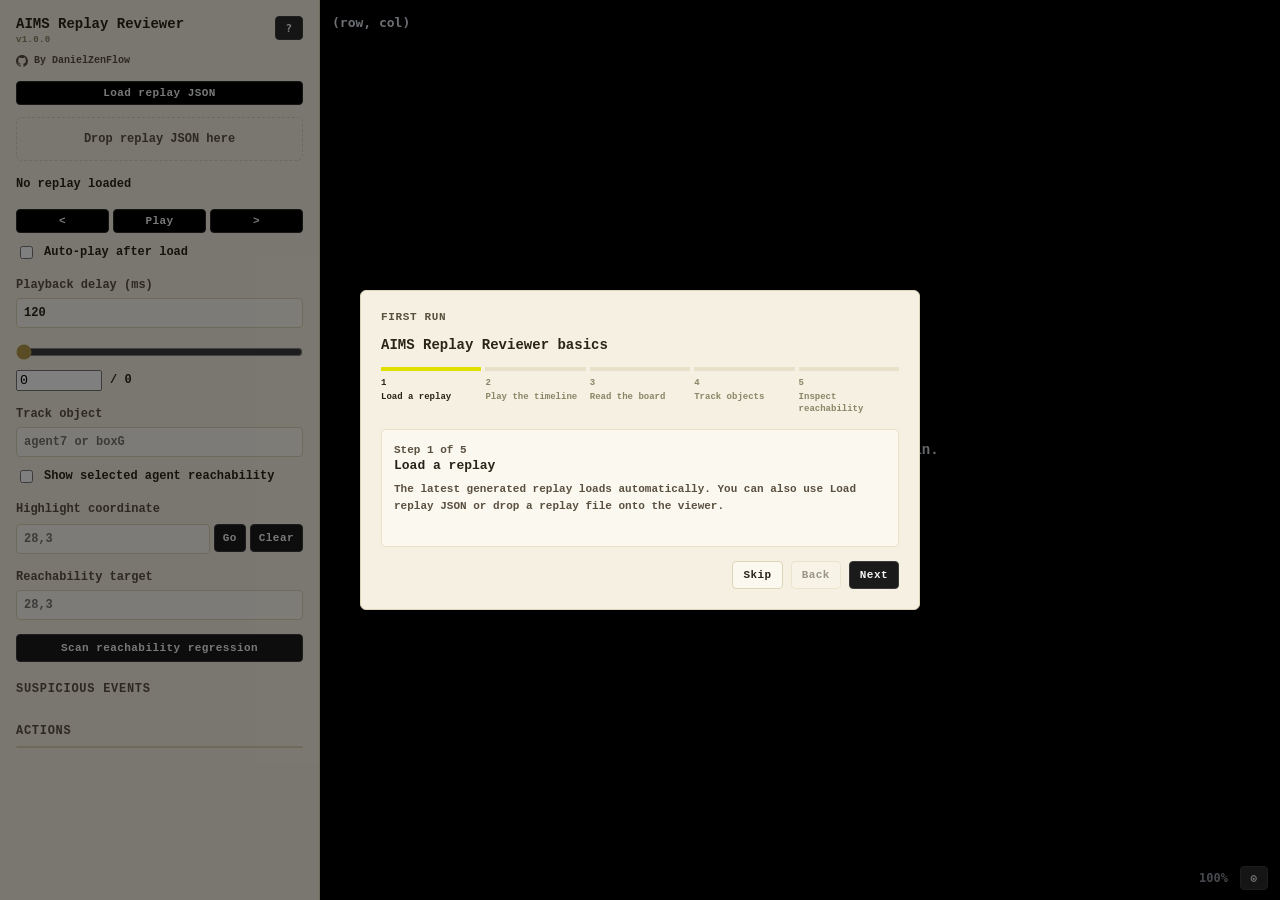
==== AIMS-Replay-Viewer.html @ 2d3d40f9 "Prepare replay viewer for standalone release Reason: publish the tool as a cleaner standalone packag" ====
<!doctype html>
<html lang="en">
<head>
  <meta charset="utf-8">
  <meta name="viewport" content="width=device-width, initial-scale=1">
  <title>AIMS Replay Reviewer</title>
  <link rel="stylesheet" href="viewer-assets/viewer.css">
</head>
<body>
  <main class="app">
    <aside class="panel">
      <div class="panelHeader">
        <div class="brandBlock">
          <div class="titleBlock">
            <h1>AIMS Replay Reviewer</h1>
            <span class="versionText">v1.0.0</span>
          </div>
          <div class="githubMeta">
            <a
              class="githubLink"
              href="https://github.com/DanielZenFlow/AIMS-Replay-Viewer"
              target="_blank"
              rel="noreferrer"
              aria-label="AIMS Replay Viewer on GitHub"
            >
              <svg class="githubMark" viewBox="0 0 16 16" aria-hidden="true">
                <path fill="currentColor" d="M8 0C3.58 0 0 3.58 0 8c0 3.54 2.29 6.53 5.47 7.59.4.07.55-.17.55-.38 0-.19-.01-.82-.01-1.49-2.01.37-2.53-.49-2.69-.94-.09-.23-.48-.94-.82-1.13-.28-.15-.68-.52-.01-.53.63-.01 1.08.58 1.23.82.72 1.21 1.87.87 2.33.66.07-.52.28-.87.51-1.07-1.78-.2-3.64-.89-3.64-3.95 0-.87.31-1.59.82-2.15-.08-.2-.36-1.02.08-2.12 0 0 .67-.21 2.2.82A7.65 7.65 0 0 1 8 3.86c.68 0 1.36.09 2 .27 1.53-1.04 2.2-.82 2.2-.82.44 1.1.16 1.92.08 2.12.51.56.82 1.27.82 2.15 0 3.07-1.87 3.75-3.65 3.95.29.25.54.73.54 1.48 0 1.07-.01 1.93-.01 2.2 0 .21.15.46.55.38A8.013 8.013 0 0 0 16 8c0-4.42-3.58-8-8-8Z" />
              </svg>
              <span>By DanielZenFlow</span>
            </a>
          </div>
        </div>
        <button id="helpBtn" class="toolbarBtn" type="button" title="How to use" aria-label="How to use">?</button>
      </div>

      <div id="helpDialog" class="dialogOverlay" role="dialog" aria-modal="true" aria-labelledby="helpTitle" hidden>
        <div class="dialogBox">
          <h3 id="helpTitle">How to use</h3>
          <div class="helpContent">
            <div>
              <strong>What This Viewer Does</strong>
              <p>It opens replay JSON generated by AIMS Replay Viewer and lets you inspect every accepted or rejected Hospital-domain action frame by frame.</p>
            </div>
            <div>
              <strong>Loading Replays</strong>
              <p>The latest generated replay loads automatically. You can also choose a JSON file with Load replay JSON or drag a replay file onto the drop zone.</p>
            </div>
            <div>
              <strong>Navigation</strong>
              <p>Use Play, the step buttons, the slider, or the step number field. Use the mouse wheel to zoom, and use the reset control in the lower-right corner to restore the board view.</p>
            </div>
            <div>
              <strong>Debugging Tools</strong>
              <p>Track an object with values like agent0 or boxA, highlight coordinates with row,column, and scan reachability changes for a selected agent and target cell.</p>
            </div>
          </div>
          <div class="dialogFooter">
            <button id="openTutorialBtn" type="button">Open tutorial</button>
            <button id="helpCloseBtn" type="button">Close</button>
          </div>
        </div>
      </div>

      <div id="onboardingDialog" class="dialogOverlay onboardingOverlay" role="dialog" aria-modal="true" aria-labelledby="onboardingTitle" hidden>
        <div class="dialogBox onboardingDialog">
          <p class="onboardingKicker">First run</p>
          <h3 id="onboardingTitle">AIMS Replay Reviewer basics</h3>

          <ol id="onboardingSteps" class="onboardingSteps" aria-label="Tutorial progress"></ol>

          <section class="onboardingBody">
            <p id="onboardingStepCount" class="onboardingStepCount">Step 1 of 5</p>
            <h4 id="onboardingStepTitle">Load a replay</h4>
            <p id="onboardingStepBody">Choose a replay JSON file or drag one onto the drop zone.</p>
          </section>

          <div class="dialogFooter">
            <button id="tutorialSkipBtn" type="button" class="secondaryDialogBtn">Skip</button>
            <button id="tutorialBackBtn" type="button" class="secondaryDialogBtn">Back</button>
            <button id="tutorialNextBtn" type="button">Next</button>
          </div>
        </div>
      </div>

      <label class="filePick">
        <input id="fileInput" type="file" accept="application/json,.json">
        Load replay JSON
      </label>
      <div id="dropZone" class="dropZone">Drop replay JSON here</div>

      <div class="meta" id="meta">No replay loaded</div>

      <div class="controls">
        <button id="prevBtn" title="Previous step">&lt;</button>
        <button id="playBtn" title="Play or pause">Play</button>
        <button id="nextBtn" title="Next step">&gt;</button>
      </div>
      <label class="checkLine"><input id="autoPlayInput" type="checkbox"> Auto-play after load</label>
      <label class="searchLabel">Playback delay (ms)
        <input id="speedInput" type="number" min="20" value="120">
      </label>
      <input id="stepSlider" type="range" min="0" max="0" value="0">
      <div class="stepLine">
        <input id="stepInput" type="number" min="0" value="0">
        <span id="stepText">/ 0</span>
      </div>
      <label class="searchLabel">Track object
        <input id="trackInput" placeholder="agent7 or boxG">
      </label>
      <label class="checkLine"><input id="reachInput" type="checkbox"> Show selected agent reachability</label>
      <div class="searchLabel">Highlight coordinate</div>
      <div class="inputRow">
        <input id="coordInput" placeholder="28,3">
        <button id="coordGoBtn">Go</button>
        <button id="coordClearBtn">Clear</button>
      </div>
      <label class="searchLabel">Reachability target
        <input id="targetInput" placeholder="28,3">
      </label>
      <button id="scanBtn" class="wideBtn">Scan reachability regression</button>
      <section>
        <h2>Suspicious events</h2>
        <div id="events" class="events"></div>
      </section>
      <section>
        <h2>Actions</h2>
        <div id="actions" class="actions"></div>
      </section>
    </aside>

    <section class="boardWrap">
      <div class="toolbar">
        <span id="hoverInfo">(row, col)</span>
      </div>
      <div id="boards" class="boards">
        <div id="axisCorner" class="axisCorner"></div>
        <div id="axisTop"    class="axisTop"><div id="axisTopInner" class="axisInner"></div></div>
        <div id="axisLeft"   class="axisLeft"><div id="axisLeftInner" class="axisInner"></div></div>
        <div id="panViewport" class="panViewport">
          <div id="panSurface" class="panSurface"></div>
        </div>
        <div id="hoverTip" class="hoverTip"></div>
      </div>
      <div class="statusBar">
        <span id="statusInfo" class="statusInfo"></span>
        <span class="statusSpacer"></span>
        <span id="zoomInfo" class="statusInfo">100%</span>
        <button id="resetView" class="toolbarBtn" title="Reset view" aria-label="Reset view">&#8857;</button>
      </div>
    </section>

    <div id="notificationToast" class="notificationToast" role="alert" hidden>
      <div>
        <strong id="notificationTitle">Something needs attention</strong>
        <p id="notificationMessage"></p>
      </div>
      <button id="notificationCloseBtn" type="button" aria-label="Dismiss message">x</button>
    </div>
  </main>
  <script src="viewer-assets/latest-replay.js"></script>
  <script src="viewer-assets/viewer.js"></script>
</body>
</html>
---- viewer-assets/viewer.css ----
/* Mavis-faithful styling - same palette and font as level-viewer.
 * Replay-specific rules (events, action rows, changed/track/trail cells, etc.)
 * are appended at the end.
 */

@font-face {
  font-family: 'MavisMono';
  src: url('../level-viewer/fonts/DejaVuSansMono-Bold.ttf') format('truetype');
  font-weight: 700;
  font-display: block;
}

:root {
  --cell: 22px;
  --axis: 28px;
  --panel-button-height: 24px;

  --letterbox:    #000000;
  --grid:         #404040;   /* DARK_GRAY between cells */
  --floor:        #c0c0c0;   /* LIGHT_GRAY base cell */
  --wall:         #000000;
  --goal-fill:    #dfdf00;   /* UnsolvedGoal */
  --goal-solved:  #00a000;   /* SolvedGoal */
  --goal-font:    #434300;   /* blend(yellow, black, 0.7) */

  --token-font:   #000000;
  /* Eye-friendly cream sidebar */
  --panel-bg:        #f5f0e1;
  --panel-bg-soft:   #fbf8ef;
  --panel-bg-hover:  #ebe4cf;
  --panel-border:    #ddd5b8;
  --panel-border-soft: #e8e0c8;
  --text:            #2a2418;
  --text-soft:       #5a5040;
  --text-muted:      #8b8466;
}

* { box-sizing: border-box; }
html, body { height: 100%; }
body {
  margin: 0;
  /* MavisMono everywhere - matches the right pane and the Colors panel. */
  font-family: 'MavisMono', Consolas, "Courier New", monospace;
  font-weight: 700;
  color: var(--text);
  background: #e7e1cd;
}
input, button, select, textarea { font-family: inherit; }
.app {
  display: grid;
  grid-template-columns: 320px 1fr;
  min-height: 100vh;
}
.app.collapsed { grid-template-columns: 0 1fr; }
.app.collapsed .panel { display: none; }

/* ---------------------------------------- left panel */

.panel {
  padding: 16px;
  border-right: 1px solid var(--panel-border);
  background: var(--panel-bg);
  overflow: auto;
  max-height: 100vh;
  display: flex;
  flex-direction: column;
  gap: 2px;
}
.panelHeader {
  display: flex;
  justify-content: space-between;
  align-items: flex-start;
  gap: 12px;
  margin-bottom: 12px;
}
.brandBlock {
  display: flex;
  flex-direction: column;
  gap: 10px;
  min-width: 0;
}
.titleBlock {
  display: flex;
  flex-direction: column;
  gap: 3px;
}
.panel h1 {
  margin: 0;
  font-size: 14px;
  letter-spacing: 0;
  line-height: 1.2;
  white-space: nowrap;
  font-weight: 700;
}
.versionText {
  color: var(--text-muted);
  font-size: 9px;
  line-height: 1;
  letter-spacing: 0.04em;
}
.githubMeta {
  display: flex;
  flex-direction: column;
  gap: 4px;
}
.githubLink {
  display: inline-flex;
  align-items: center;
  gap: 6px;
  color: var(--text-soft);
  text-decoration: none;
  font-size: 10px;
  line-height: 1.1;
  transition: opacity 120ms ease;
  width: fit-content;
}
.githubLink:hover {
  opacity: 0.5;
}
.githubMark {
  width: 12px;
  height: 12px;
  flex: 0 0 12px;
}
h2 { margin: 18px 0 8px; font-size: 12px; text-transform: uppercase; color: var(--text-soft); letter-spacing: 0.06em; font-weight: 700; }

.filePick {
  display: flex;
  align-items: center;
  justify-content: center;
  height: var(--panel-button-height);
  min-height: var(--panel-button-height);
  max-height: var(--panel-button-height);
  padding: 0 8px;
  border: 1px solid #2a2a2a;
  background: #000000;
  border-radius: 4px;
  cursor: pointer;
  text-align: center;
  font-size: 11px;
  font-weight: 700;
  color: #f1f3f5;
  letter-spacing: 0.04em;
}
.filePick:hover { background: #1a1a1a; border-color: #f1f3f5; }
.filePick input { display: none; }

.dropZone {
  margin-top: 10px;
  padding: 14px;
  border: 1px dashed var(--panel-border);
  border-radius: 6px;
  text-align: center;
  color: var(--text-soft);
  font-size: 12px;
  font-weight: 700;
}
.dropZone.drag { background: #f0e8d0; border-color: #b59a4a; color: var(--text); }

.meta { margin-top: 12px; font-size: 12px; line-height: 1.5; color: var(--text); }

.searchLabel { display: block; margin-top: 14px; font-size: 12px; color: var(--text-soft); font-weight: 700; }
.searchLabel input {
  width: 100%;
  margin-top: 6px;
  padding: 7px;
  border: 1px solid var(--panel-border);
  background: var(--panel-bg-soft);
  border-radius: 4px;
  color: var(--text);
  font-family: 'MavisMono', Consolas, "Courier New", monospace;
  font-weight: 700;
  font-size: 12px;
}
.searchLabel input:focus {
  outline: none;
  border-color: #b59a4a;
}

.inputRow {
  display: flex;
  gap: 4px;
  margin-top: 6px;
}
.inputRow input {
  flex: 1 1 0;
  min-width: 0;
  padding: 7px;
  border: 1px solid var(--panel-border);
  background: var(--panel-bg-soft);
  border-radius: 4px;
  color: var(--text);
  font-family: 'MavisMono', Consolas, "Courier New", monospace;
  font-weight: 700;
  font-size: 12px;
}
.inputRow input:focus {
  outline: none;
  border-color: #b59a4a;
}
.inputRow button {
  padding: 0 8px;
  height: 28px;
  border: 1px solid #3a3a3a;
  border-radius: 4px;
  background: #1a1a1a;
  color: #f1f3f5;
  cursor: pointer;
  font-family: inherit;
  font-size: 11px;
  letter-spacing: 0.04em;
  font-weight: 700;
}
.inputRow button:hover { background: #2a2a2a; }

.checkLine {
  display: flex;
  align-items: center;
  gap: 8px;
  margin-top: 8px;
  font-size: 12px;
  font-weight: 700;
  color: var(--text);
}

/* Playback controls */

.controls { display: flex; gap: 4px; margin-top: 14px; }
.controls button {
  flex: 1 1 0;
  height: var(--panel-button-height);
  min-height: var(--panel-button-height);
  max-height: var(--panel-button-height);
  padding: 0 8px;
  border-color: #2a2a2a;
  background: #000000;
  display: inline-flex;
  align-items: center;
  justify-content: center;
}
.controls button:hover {
  background: #1a1a1a;
  border-color: #f1f3f5;
}
button {
  height: 28px;
  border: 1px solid #3a3a3a;
  border-radius: 4px;
  background: #1a1a1a;
  color: #f1f3f5;
  cursor: pointer;
  font-family: inherit;
  font-size: 11px;
  letter-spacing: 0.04em;
  font-weight: 700;
  padding: 0 10px;
}
button:hover { background: #2a2a2a; }
#playBtn.active { background: #f1f3f5; color: #000000; border-color: #000000; }

#stepSlider { width: 100%; margin: 14px 0 8px; accent-color: #b59a4a; }
.stepLine { display: flex; align-items: center; gap: 8px; font-size: 12px; }
#stepInput { width: 86px; }

.wideBtn {
  width: 100%;
  margin-top: 12px;
  height: 28px;
  font-size: 11px;
  letter-spacing: 0.04em;
  border: 1px solid #3a3a3a;
  border-radius: 4px;
  background: #1a1a1a;
  color: #f1f3f5;
  font-weight: 700;
}
.wideBtn:hover { background: #2a2a2a; }

/* Actions list - match level-viewer .levelRow style */

.actions {
  margin-top: 8px;
  border: 1px solid var(--panel-border);
  border-radius: 6px;
  background: var(--panel-bg-soft);
  font-size: 11px;
  overflow: hidden;
}
.actionRow {
  display: flex;
  justify-content: space-between;
  gap: 8px;
  padding: 6px 9px;
  cursor: default;
  border-bottom: 1px solid var(--panel-border-soft);
  color: var(--text);
}
.actionRow:last-child { border-bottom: none; }
.actionRow:hover { background: var(--panel-bg-hover); }
.actionRow.rejected { background: #ffe9e7; color: #9b1c13; }
.actionRow.rejected:hover { background: #ffd5d0; }
.actionRow .act { color: var(--text-muted); font-size: 10px; }
.actionRow.rejected .act { color: #b93d35; }

/* Suspicious events */

.events {
  display: grid;
  gap: 6px;
  font-size: 12px;
}
.eventRow {
  padding: 7px;
  border-radius: 5px;
  background: #fff7ed;
  border: 1px solid #fed7aa;
  cursor: pointer;
  color: var(--text);
  font-weight: 700;
}
.eventRow:hover { background: #ffedd5; }

/* ---------------------------------------- right pane (Mavis letterbox) */

.boardWrap {
  position: relative;
  background: var(--letterbox);
  overflow: hidden;
  height: 100vh;
  display: flex;
  flex-direction: column;
  padding: 8px 12px;
  gap: 6px;
}
.toolbar {
  flex: 0 0 auto;
  height: 28px;
  font-size: 13px;
  font-weight: 700;
  color: #d8dee5;
  font-family: 'MavisMono', Consolas, monospace;
  display: flex;
  align-items: center;
  gap: 10px;
}
.toolbarBtn {
  width: 28px;
  height: 24px;
  padding: 0;
  background: #2a2a2a;
  color: #f1f3f5;
  border: 1px solid #3a3a3a;
  border-radius: 4px;
  font-family: 'MavisMono', Consolas, monospace;
  font-weight: 700;
  cursor: pointer;
  line-height: 1;
  display: inline-flex;
  align-items: center;
  justify-content: center;
}
.toolbarBtn:hover { background: #353535; }

.boards {
  flex: 1 1 auto;
  position: relative;
  overflow: hidden;
  min-height: 0;
  user-select: none;
}
.boards.empty    { cursor: default; }
.boards.empty .axisCorner,
.boards.empty .axisTop,
.boards.empty .axisLeft,
.boards.empty .panViewport { display: none; }

/* Sticky axes - corner stays pinned top-left; axisTop only pans horizontally,
 * axisLeft only pans vertically; panViewport clips the panning board content.
 */
.axisCorner {
  position: absolute;
  top: 0; left: 0;
  width: calc(var(--axis) + 2px);
  height: calc(var(--axis) + 2px);
  background: #2a2a2a;
  border-right: 1px solid var(--grid);
  border-bottom: 1px solid var(--grid);
  z-index: 4;
}
.axisTop {
  position: absolute;
  top: 0;
  left: calc(var(--axis) + 2px);
  right: 0;
  height: calc(var(--axis) + 2px);
  overflow: hidden;
  background: #2a2a2a;
  z-index: 3;
}
.axisLeft {
  position: absolute;
  top: calc(var(--axis) + 2px);
  left: 0;
  bottom: 0;
  width: calc(var(--axis) + 2px);
  overflow: hidden;
  background: #2a2a2a;
  z-index: 3;
}
.axisInner {
  position: absolute;
  top: 0;
  left: 0;
  display: grid;
  gap: 1px;
  padding: 1px;
  background: var(--grid);
  transform-origin: 0 0;
}
.axisCell {
  width: var(--axis);
  height: var(--axis);
  display: flex;
  align-items: center;
  justify-content: center;
  font-family: 'MavisMono', Consolas, monospace;
  font-size: 11px;
  font-weight: 700;
  background: #2a2a2a;
  color: #b0b6bd;
}

.panViewport {
  position: absolute;
  top: calc(var(--axis) + 2px);
  left: calc(var(--axis) + 2px);
  right: 0;
  bottom: 0;
  overflow: hidden;
  z-index: 1;
}
.panSurface {
  position: absolute;
  top: 0;
  left: 0;
  transform-origin: 0 0;
}

.boardCard {
  display: inline-flex;
  flex-direction: column;
  align-items: center;
}

.hoverTip {
  position: absolute;
  pointer-events: none;
  background: #1a1a1a;
  color: var(--goal-fill);
  border: 1px solid var(--goal-fill);
  padding: 2px 6px;
  font-family: 'MavisMono', Consolas, monospace;
  font-size: 11px;
  font-weight: 700;
  border-radius: 3px;
  z-index: 5;
  display: none;
  white-space: nowrap;
}
.hoverTip.show { display: block; }

.statusBar {
  position: absolute;
  right: 12px;
  bottom: 10px;
  z-index: 6;
  height: 24px;
  display: flex;
  align-items: center;
  gap: 12px;
  font-family: 'MavisMono', Consolas, monospace;
  font-size: 12px;
  font-weight: 700;
  color: #c8ced5;
}
.modeTabs {
  display: inline-flex;
  border: 1px solid #3a3a3a;
  border-radius: 4px;
  overflow: hidden;
  background: #1a1a1a;
}
.modeBtn {
  padding: 6px 16px;
  border: none;
  background: transparent;
  color: #c8ced5;
  font-family: 'MavisMono', Consolas, monospace;
  font-size: 12px;
  font-weight: 700;
  cursor: pointer;
  letter-spacing: 0.04em;
}
.modeBtn:hover { background: #2a2a2a; }
.modeBtn.active { background: var(--goal-fill); color: #1a1a00; }
.modeBtn + .modeBtn { border-left: 1px solid #3a3a3a; }
.statusInfo { color: #8b929a; }
.statusSpacer { display: none; }
#statusInfo { display: none; }

/* ---------------------------------------- board grid (Mavis-faithful) */

.board {
  display: grid;
  grid-auto-rows: var(--cell);
  width: max-content;
  background: var(--grid);
  gap: 1px;
  padding: 1px;
}
.cell {
  position: relative;
  width: var(--cell);
  height: var(--cell);
  display: flex;
  align-items: center;
  justify-content: center;
  background: var(--floor);
  font-family: 'MavisMono', Consolas, monospace;
  font-weight: 700;
  font-size: calc(var(--cell) * 0.6);
  line-height: 1;
}
.cell.wall { background: var(--wall); }

/* Goal: full-cell color fill with the dim character drawn into it.
 * Inverted to GOAL_SOLVED_COLOR when an init / current-frame object
 * already satisfies it. */
.cell.goal-fill   { background: var(--goal-fill); }
.cell.goal-solved { background: var(--goal-solved); }

.goalChar {
  font-family: 'MavisMono', Consolas, monospace;
  font-weight: 700;
  font-size: calc(var(--cell) * 0.6);
  color: var(--goal-font);
  line-height: 1;
  pointer-events: none;
}
.cell.goal-solved .goalChar { color: #003a00; }

/* Tokens: BLACK character on agent/box color, DejaVu Bold. */
.token {
  position: absolute;
  width: calc(var(--cell) - 4px);
  height: calc(var(--cell) - 4px);
  display: inline-flex;
  align-items: center;
  justify-content: center;
  border: 1px solid rgba(0, 0, 0, 0.35);
  color: var(--token-font);
  font-family: 'MavisMono', Consolas, monospace;
  font-weight: 700;
  font-size: calc(var(--cell) * 0.6);
  line-height: 1;
}

.agentToken {
  border-radius: 50%;
}

/* Replay-specific cell highlights */

.cell.changed { outline: 2px solid #f59e0b; z-index: 2; }
.cell.track   { outline: 2px solid #2563eb; z-index: 3; }
.cell.coord::after {
  content: "";
  position: absolute;
  top: 50%;
  left: 50%;
  transform: translate(-50%, -50%);
  width: calc(var(--cell) + 10px);
  height: calc(var(--cell) + 10px);
  border: 3px solid #ff0000;
  border-radius: 50%;
  z-index: 5;
  pointer-events: none;
}
.cell.reachable { box-shadow: inset 0 0 0 999px rgba(34, 197, 94, 0.18); }
.cell.unreachableTarget { outline: 3px solid #b91c1c; z-index: 5; }
.cell.trail::after {
  content: "";
  position: absolute;
  inset: 5px;
  border-radius: 50%;
  background: rgba(37, 99, 235, 0.25);
}

.boardWrap > .empty {
  position: absolute;
  inset: 0;
  display: flex;
  align-items: center;
  justify-content: center;
  color: #d8dee5;
  font-size: 14px;
  font-weight: 700;
  pointer-events: none;
  z-index: 2;
}
.error {
  margin-top: 12px;
  padding: 10px;
  background: #fef2f2;
  border: 1px solid #fecaca;
  color: #991b1b;
  border-radius: 6px;
  font-size: 13px;
  font-weight: 700;
  white-space: pre-wrap;
}

/* Dialog - matched to AIMS Level Workbench */

.dialogOverlay {
  position: fixed;
  inset: 0;
  background: rgba(0, 0, 0, 0.5);
  z-index: 10;
  display: flex;
  align-items: center;
  justify-content: center;
}
.dialogOverlay[hidden] {
  display: none;
}
.dialogBox {
  background: var(--panel-bg);
  border: 1px solid var(--panel-border);
  border-radius: 6px;
  padding: 20px;
  max-width: 600px;
  width: 90%;
  box-shadow: 0 4px 12px rgba(0, 0, 0, 0.3);
}
.dialogBox h3 {
  margin: 0 0 6px;
  font-size: 14px;
}
.dialogBox p {
  margin: 0 0 14px;
  font-size: 11px;
  color: var(--text-soft);
}
.helpContent {
  display: flex;
  flex-direction: column;
  gap: 10px;
  font-size: 11px;
  line-height: 1.5;
}
.helpContent strong {
  color: var(--text);
}
.dialogFooter {
  display: flex;
  justify-content: flex-end;
  gap: 8px;
  margin-top: 14px;
}
.dialogFooter button {
  height: 28px;
  border: 1px solid #3a3a3a;
  border-radius: 4px;
  background: #1a1a1a;
  color: #f1f3f5;
  cursor: pointer;
  font-family: inherit;
  font-size: 11px;
  letter-spacing: 0.04em;
  font-weight: 700;
  padding: 0 10px;
}
.dialogFooter button:hover:not(:disabled) {
  background: #2a2a2a;
}
.dialogFooter button.secondaryDialogBtn {
  background: var(--panel-bg-soft);
  color: var(--text);
  border-color: var(--panel-border);
}
.dialogFooter button.secondaryDialogBtn:hover:not(:disabled) {
  background: var(--panel-bg-hover);
}
.dialogFooter button:disabled {
  cursor: default;
  opacity: 0.45;
}

/* First-run tutorial - matched to AIMS Level Workbench */

.onboardingOverlay {
  z-index: 30;
}
.onboardingDialog {
  max-width: 560px;
}
.onboardingKicker {
  margin: 0 0 4px;
  font-size: 10px;
  color: var(--text-muted);
  text-transform: uppercase;
  letter-spacing: 0.06em;
}
.onboardingSteps {
  list-style: none;
  display: grid;
  grid-template-columns: repeat(5, minmax(0, 1fr));
  gap: 4px;
  margin: 14px 0;
  padding: 0;
}
.onboardingSteps li {
  min-width: 0;
  padding-top: 7px;
  border-top: 4px solid var(--panel-border-soft);
  color: var(--text-muted);
  font-size: 9px;
  line-height: 1.25;
}
.onboardingSteps li span {
  display: block;
  margin-bottom: 3px;
  color: inherit;
}
.onboardingSteps li.active {
  border-top-color: var(--goal-fill);
  color: var(--text);
}
.onboardingSteps li.done {
  border-top-color: #b59a4a;
}
.onboardingBody {
  min-height: 118px;
  padding: 12px;
  border: 1px solid var(--panel-border-soft);
  border-radius: 4px;
  background: var(--panel-bg-soft);
}
.onboardingStepCount {
  margin: 0 0 6px;
  color: var(--text-muted);
  font-size: 10px;
}
.onboardingBody h4 {
  margin: 0 0 8px;
  color: var(--text);
  font-size: 13px;
}
.onboardingBody p {
  margin: 0;
  color: var(--text-soft);
  font-size: 11px;
  line-height: 1.5;
}

/* Notifications - matched to AIMS Level Workbench */

.notificationToast {
  position: fixed;
  left: 50%;
  top: 50%;
  transform: translate(-50%, -50%);
  z-index: 40;
  display: flex;
  align-items: flex-start;
  gap: 12px;
  width: min(440px, calc(100vw - 36px));
  padding: 14px;
  border: 1px solid var(--panel-border);
  border-radius: 6px;
  background: var(--panel-bg);
  color: var(--text);
  box-shadow: 0 8px 24px rgba(0, 0, 0, 0.35);
}
.notificationToast[hidden] {
  display: none;
}
.notificationToast strong {
  display: block;
  margin-bottom: 4px;
  font-size: 11px;
  color: var(--text);
}
.notificationToast p {
  margin: 0;
  color: var(--text-soft);
  font-size: 11px;
  line-height: 1.45;
  white-space: pre-line;
}
.notificationToast button {
  flex: 0 0 auto;
  width: 22px;
  height: 22px;
  border: 1px solid var(--panel-border);
  border-radius: 4px;
  background: var(--panel-bg-soft);
  color: var(--text);
  cursor: pointer;
  font-family: inherit;
  font-size: 11px;
  font-weight: 700;
  line-height: 1;
  padding: 0;
}
.notificationToast button:hover {
  background: var(--panel-bg-hover);
}
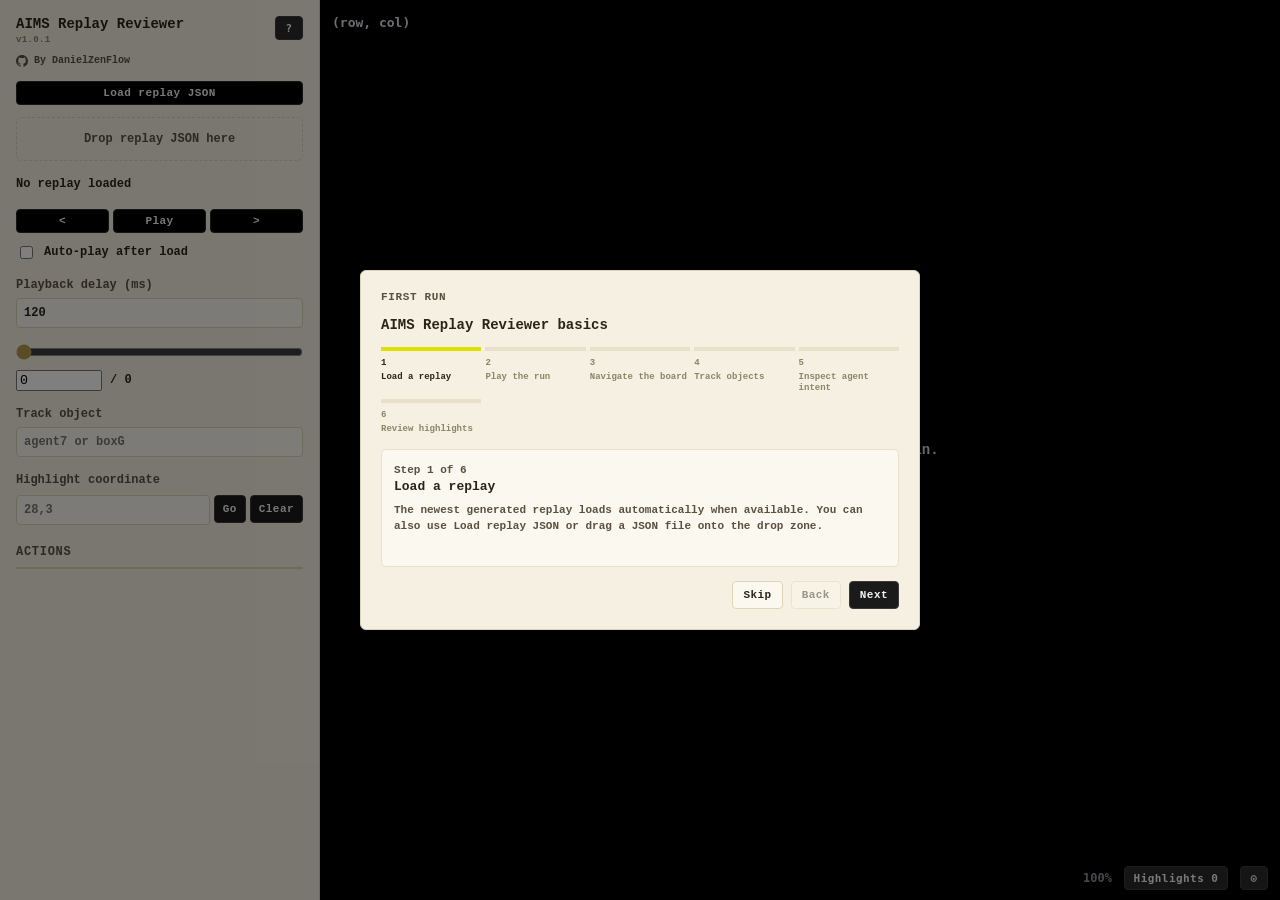
==== commit 47db0248: "Release v1.0.1 viewer updates Reason: clean local debug artifacts, update release metadata, refresh " ====
--- a/AIMS-Replay-Viewer.html
+++ b/AIMS-Replay-Viewer.html
@@ -13,7 +13,7 @@
         <div class="brandBlock">
           <div class="titleBlock">
             <h1>AIMS Replay Reviewer</h1>
-            <span class="versionText">v1.0.0</span>
+            <span class="versionText">v1.0.1</span>
           </div>
           <div class="githubMeta">
             <a
@@ -47,11 +47,11 @@
             </div>
             <div>
               <strong>Navigation</strong>
-              <p>Use Play, the step buttons, the slider, or the step number field. Use the mouse wheel to zoom, and use the reset control in the lower-right corner to restore the board view.</p>
+              <p>Use Play, the step buttons, the slider, or the step number field. Drag the board to pan, use the mouse wheel to zoom, hover an agent to inspect intent details, and use the reset control in the lower-right corner to restore the board view.</p>
             </div>
             <div>
               <strong>Debugging Tools</strong>
-              <p>Track an object with values like agent0 or boxA, highlight coordinates with row,column, and scan reachability changes for a selected agent and target cell.</p>
+              <p>Track an object with values like agent0 or boxA, highlight coordinates with row,column, hover an agent for detailed intent/action fields, and open Highlights for high-signal current-step events.</p>
             </div>
           </div>
           <div class="dialogFooter">
@@ -107,21 +107,12 @@
       <label class="searchLabel">Track object
         <input id="trackInput" placeholder="agent7 or boxG">
       </label>
-      <label class="checkLine"><input id="reachInput" type="checkbox"> Show selected agent reachability</label>
       <div class="searchLabel">Highlight coordinate</div>
       <div class="inputRow">
         <input id="coordInput" placeholder="28,3">
         <button id="coordGoBtn">Go</button>
         <button id="coordClearBtn">Clear</button>
       </div>
-      <label class="searchLabel">Reachability target
-        <input id="targetInput" placeholder="28,3">
-      </label>
-      <button id="scanBtn" class="wideBtn">Scan reachability regression</button>
-      <section>
-        <h2>Suspicious events</h2>
-        <div id="events" class="events"></div>
-      </section>
       <section>
         <h2>Actions</h2>
         <div id="actions" class="actions"></div>
@@ -145,8 +136,19 @@
         <span id="statusInfo" class="statusInfo"></span>
         <span class="statusSpacer"></span>
         <span id="zoomInfo" class="statusInfo">100%</span>
+        <button id="stepEventsBtn" class="toolbarBtn stepEventsBtn" type="button" title="Inspect current step highlights" aria-label="Inspect current step highlights" hidden>Highlights 0</button>
         <button id="resetView" class="toolbarBtn" title="Reset view" aria-label="Reset view">&#8857;</button>
       </div>
+      <aside id="stepInspector" class="stepInspector" aria-labelledby="stepInspectorTitle" hidden>
+        <div class="stepInspectorHeader">
+          <div>
+            <p class="stepInspectorKicker">Step Inspector</p>
+            <h2 id="stepInspectorTitle">Highlights</h2>
+          </div>
+          <button id="stepInspectorClose" class="toolbarBtn" type="button" title="Close inspector" aria-label="Close inspector">x</button>
+        </div>
+        <div id="stepInspectorBody" class="stepInspectorBody"></div>
+      </aside>
     </section>
 
     <div id="notificationToast" class="notificationToast" role="alert" hidden>
--- a/viewer-assets/viewer.css
+++ b/viewer-assets/viewer.css
@@ -302,24 +302,6 @@
 .actionRow .act { color: var(--text-muted); font-size: 10px; }
 .actionRow.rejected .act { color: #b93d35; }
 
-/* Suspicious events */
-
-.events {
-  display: grid;
-  gap: 6px;
-  font-size: 12px;
-}
-.eventRow {
-  padding: 7px;
-  border-radius: 5px;
-  background: #fff7ed;
-  border: 1px solid #fed7aa;
-  cursor: pointer;
-  color: var(--text);
-  font-weight: 700;
-}
-.eventRow:hover { background: #ffedd5; }
-
 /* ---------------------------------------- right pane (Mavis letterbox) */
 
 .boardWrap {
@@ -360,6 +342,16 @@
   justify-content: center;
 }
 .toolbarBtn:hover { background: #353535; }
+.stepEventsBtn {
+  width: auto;
+  min-width: 104px;
+  padding: 0 8px;
+}
+.stepEventsBtn.muted {
+  color: #8b929a;
+  border-color: #303030;
+  background: #242424;
+}
 
 .boards {
   flex: 1 1 auto;
@@ -367,7 +359,10 @@
   overflow: hidden;
   min-height: 0;
   user-select: none;
-}
+  cursor: grab;
+  touch-action: none;
+}
+.boards.panning { cursor: grabbing; }
 .boards.empty    { cursor: default; }
 .boards.empty .axisCorner,
 .boards.empty .axisTop,
@@ -468,6 +463,69 @@
   white-space: nowrap;
 }
 .hoverTip.show { display: block; }
+.hoverTip.eventTip {
+  width: max-content;
+  max-width: min(460px, calc(100vw - 40px));
+  padding: 8px;
+  color: #f1f3f5;
+  border-color: #5a5a5a;
+  white-space: normal;
+}
+.hoverTipTitle {
+  display: flex;
+  align-items: baseline;
+  justify-content: space-between;
+  gap: 16px;
+  margin-bottom: 6px;
+  color: var(--goal-fill);
+}
+.hoverTipTitle span,
+.hoverTipMuted {
+  color: #aeb4bb;
+  font-size: 10px;
+}
+.hoverTipEvent {
+  display: grid;
+  gap: 3px;
+  padding-top: 6px;
+  margin-top: 6px;
+  border-top: 1px solid #3a3a3a;
+}
+.hoverTipTitle + .hoverTipEvent {
+  margin-top: 0;
+}
+.hoverTipEvent > div {
+  display: flex;
+  align-items: baseline;
+  justify-content: space-between;
+  gap: 12px;
+}
+.hoverTipEvent span {
+  color: #aeb4bb;
+  font-size: 9px;
+  text-transform: uppercase;
+}
+.hoverTipEvent p {
+  margin: 0;
+  color: #d8dee5;
+  font-size: 10px;
+  line-height: 1.35;
+}
+.hoverTipEvent p strong {
+  color: var(--goal-fill);
+}
+.hoverTipSection strong {
+  color: #f1f3f5;
+}
+.hoverTipEvent.danger {
+  border-top-color: #b91c1c;
+}
+.hoverTipEvent.warning {
+  border-top-color: #b7791f;
+}
+.hoverTipEvent.success {
+  border-top-color: #15803d;
+}
 
 .statusBar {
   position: absolute;
@@ -507,6 +565,112 @@
 .statusInfo { color: #8b929a; }
 .statusSpacer { display: none; }
 #statusInfo { display: none; }
+
+.stepInspector {
+  position: absolute;
+  right: 12px;
+  bottom: 46px;
+  width: min(380px, calc(100% - 24px));
+  max-height: min(520px, calc(100% - 74px));
+  z-index: 8;
+  display: flex;
+  flex-direction: column;
+  background: rgba(245, 240, 225, 0.97);
+  border: 1px solid var(--panel-border);
+  border-radius: 6px;
+  box-shadow: 0 8px 24px rgba(0, 0, 0, 0.32);
+  color: var(--text);
+  overflow: hidden;
+}
+.stepInspector[hidden] { display: none; }
+.stepInspectorHeader {
+  min-height: 48px;
+  padding: 10px 10px 8px 12px;
+  display: flex;
+  align-items: flex-start;
+  justify-content: space-between;
+  gap: 12px;
+  border-bottom: 1px solid var(--panel-border-soft);
+}
+.stepInspectorKicker {
+  margin: 0 0 3px;
+  font-size: 9px;
+  font-weight: 700;
+  letter-spacing: 0.12em;
+  text-transform: uppercase;
+  color: var(--text-soft);
+}
+.stepInspectorHeader h2 {
+  margin: 0;
+  font-size: 14px;
+  line-height: 1.1;
+}
+.stepInspectorBody {
+  overflow: auto;
+  padding: 10px;
+  display: flex;
+  flex-direction: column;
+  gap: 8px;
+  font-size: 11px;
+}
+.stepInspectorSummary {
+  color: var(--text-soft);
+  font-weight: 700;
+  font-size: 10px;
+}
+.stepInspectorEmpty {
+  margin: 4px 0 2px;
+  color: var(--text-soft);
+  line-height: 1.45;
+}
+.stepEventCard {
+  border: 1px solid var(--panel-border-soft);
+  border-left-width: 4px;
+  background: var(--panel-bg-soft);
+  border-radius: 5px;
+  padding: 8px;
+}
+.stepEventCard.danger { border-left-color: #b91c1c; }
+.stepEventCard.warning { border-left-color: #b7791f; }
+.stepEventCard.success { border-left-color: #15803d; }
+.stepEventCard.note { border-left-color: #4b5563; }
+.stepEventHeader {
+  display: flex;
+  align-items: center;
+  justify-content: space-between;
+  gap: 10px;
+  margin-bottom: 4px;
+}
+.stepEventHeader strong {
+  font-size: 12px;
+}
+.stepEventHeader span {
+  color: var(--text-soft);
+  font-size: 9px;
+  font-weight: 700;
+  text-transform: uppercase;
+  letter-spacing: 0.08em;
+}
+.stepEventMessage {
+  margin: 0 0 7px;
+  color: var(--text);
+  line-height: 1.45;
+}
+.stepEventFields {
+  margin: 0;
+  display: grid;
+  grid-template-columns: max-content 1fr;
+  gap: 4px 8px;
+}
+.stepEventFields dt {
+  color: var(--text-soft);
+  font-weight: 700;
+}
+.stepEventFields dd {
+  margin: 0;
+  min-width: 0;
+  overflow-wrap: anywhere;
+}
 
 /* ---------------------------------------- board grid (Mavis-faithful) */
 
@@ -586,8 +750,6 @@
   z-index: 5;
   pointer-events: none;
 }
-.cell.reachable { box-shadow: inset 0 0 0 999px rgba(34, 197, 94, 0.18); }
-.cell.unreachableTarget { outline: 3px solid #b91c1c; z-index: 5; }
 .cell.trail::after {
   content: "";
   position: absolute;
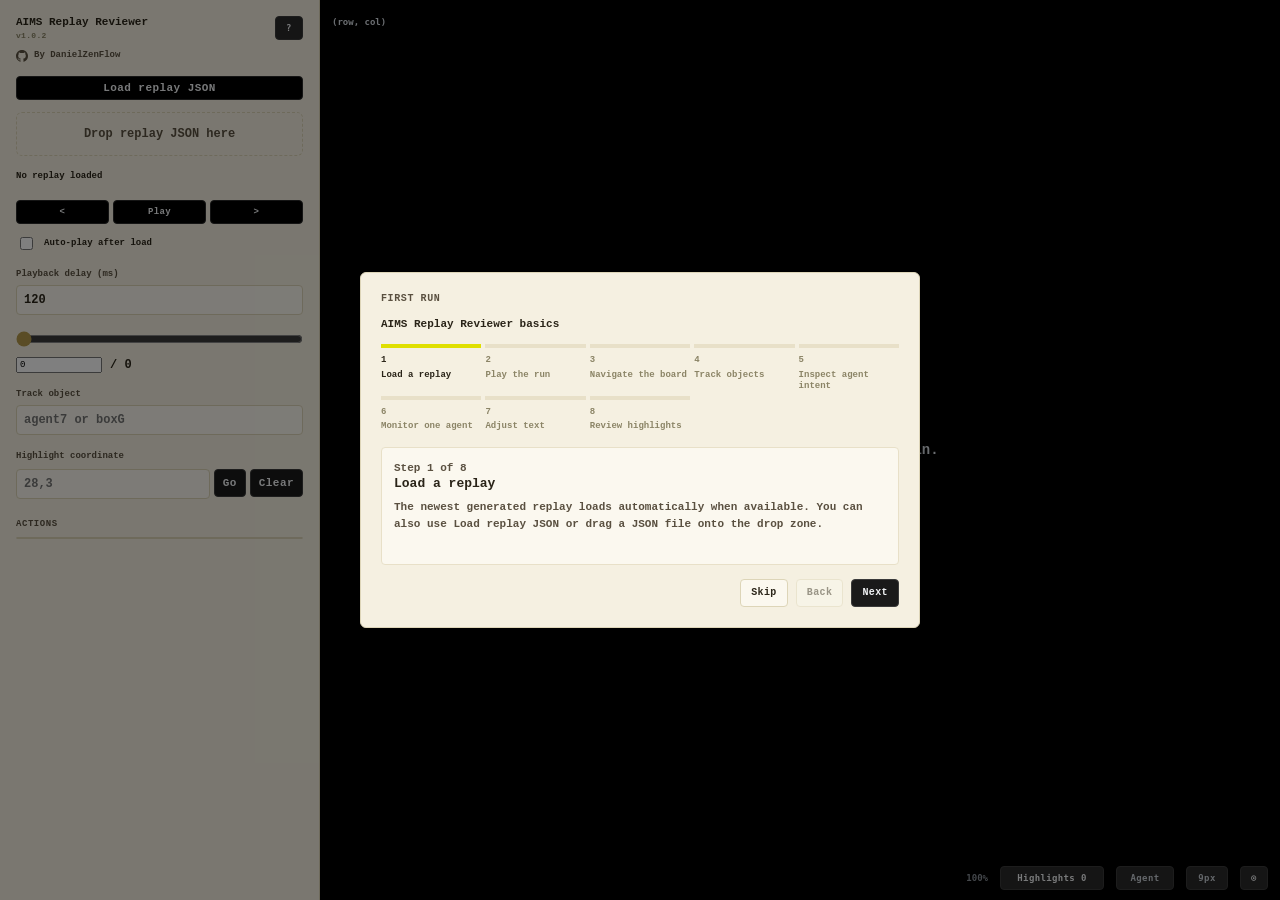
==== commit b23a01e4: "Release v1.0.2 with persistent replay restore Add browser-side persistence for manually loaded repla" ====
--- a/AIMS-Replay-Viewer.html
+++ b/AIMS-Replay-Viewer.html
@@ -4,6 +4,9 @@
   <meta charset="utf-8">
   <meta name="viewport" content="width=device-width, initial-scale=1">
   <title>AIMS Replay Reviewer</title>
+  <link rel="icon" href="viewer-assets/favicon.ico" sizes="any">
+  <link rel="icon" type="image/png" href="viewer-assets/favicon.png">
+  <link rel="apple-touch-icon" href="viewer-assets/apple-touch-icon.png">
   <link rel="stylesheet" href="viewer-assets/viewer.css">
 </head>
 <body>
@@ -13,7 +16,7 @@
         <div class="brandBlock">
           <div class="titleBlock">
             <h1>AIMS Replay Reviewer</h1>
-            <span class="versionText">v1.0.1</span>
+            <span class="versionText">v1.0.2</span>
           </div>
           <div class="githubMeta">
             <a
@@ -51,7 +54,7 @@
             </div>
             <div>
               <strong>Debugging Tools</strong>
-              <p>Track an object with values like agent0 or boxA, highlight coordinates with row,column, hover an agent for detailed intent/action fields, and open Highlights for high-signal current-step events.</p>
+              <p>Track an object with values like agent0 or boxA, highlight coordinates with row,column, hover an agent for detailed intent/action fields, pin one agent from the lower-right Agent menu, use Lock View to follow it, adjust interface and log text with the px control, and open Highlights for high-signal current-step events.</p>
             </div>
           </div>
           <div class="dialogFooter">
@@ -69,15 +72,36 @@
           <ol id="onboardingSteps" class="onboardingSteps" aria-label="Tutorial progress"></ol>
 
           <section class="onboardingBody">
-            <p id="onboardingStepCount" class="onboardingStepCount">Step 1 of 5</p>
+            <p id="onboardingStepCount" class="onboardingStepCount">Step 1 of 8</p>
             <h4 id="onboardingStepTitle">Load a replay</h4>
-            <p id="onboardingStepBody">Choose a replay JSON file or drag one onto the drop zone.</p>
+            <p id="onboardingStepBody">The newest generated replay loads automatically when available. You can also use Load replay JSON or drag a JSON file onto the drop zone.</p>
           </section>
 
           <div class="dialogFooter">
             <button id="tutorialSkipBtn" type="button" class="secondaryDialogBtn">Skip</button>
             <button id="tutorialBackBtn" type="button" class="secondaryDialogBtn">Back</button>
             <button id="tutorialNextBtn" type="button">Next</button>
+          </div>
+        </div>
+      </div>
+
+      <div id="fontSettingsDialog" class="dialogOverlay fontSettingsOverlay" role="dialog" aria-modal="true" aria-labelledby="fontSettingsTitle" hidden>
+        <div class="dialogBox fontSettingsDialog">
+          <p class="onboardingKicker">Display</p>
+          <h3 id="fontSettingsTitle">Text size</h3>
+
+          <section class="fontSettingsBody">
+            <label class="fontSettingRow">Interface font size (px)
+              <input id="uiFontSizeInput" type="number" min="9" max="24" step="1" value="12">
+            </label>
+            <label class="fontSettingRow">Log font size (px)
+              <input id="logFontSizeInput" type="number" min="8" max="24" step="1" value="11">
+            </label>
+          </section>
+
+          <div class="dialogFooter">
+            <button id="fontSettingsResetBtn" type="button" class="secondaryDialogBtn">Reset</button>
+            <button id="fontSettingsCloseBtn" type="button">Close</button>
           </div>
         </div>
       </div>
@@ -137,8 +161,31 @@
         <span class="statusSpacer"></span>
         <span id="zoomInfo" class="statusInfo">100%</span>
         <button id="stepEventsBtn" class="toolbarBtn stepEventsBtn" type="button" title="Inspect current step highlights" aria-label="Inspect current step highlights" hidden>Highlights 0</button>
+        <button id="agentMenuBtn" class="toolbarBtn agentMenuBtn" type="button" title="Monitor agent actions" aria-label="Monitor agent actions" aria-haspopup="true" aria-expanded="false" hidden>Agent</button>
+        <button id="fontSettingsBtn" class="toolbarBtn fontSettingsBtn" type="button" title="Text size" aria-label="Text size">12px</button>
         <button id="resetView" class="toolbarBtn" title="Reset view" aria-label="Reset view">&#8857;</button>
       </div>
+      <aside id="agentMenuPanel" class="agentMenuPanel" aria-label="Choose agent to monitor" hidden>
+        <p class="stepInspectorKicker">Agent Monitor</p>
+        <ol id="agentMenuList" class="agentMenuList"></ol>
+      </aside>
+      <aside id="agentActionPanel" class="agentActionPanel" aria-labelledby="agentActionTitle" hidden>
+        <div class="agentActionHeader">
+          <div>
+            <p class="stepInspectorKicker">Agent Monitor</p>
+            <h2 id="agentActionTitle">Agent actions</h2>
+          </div>
+          <button id="agentActionClose" class="toolbarBtn" type="button" title="Close agent monitor" aria-label="Close agent monitor">x</button>
+        </div>
+        <div id="agentActionBody" class="agentActionBody"></div>
+        <label class="agentActionFooter" for="lockViewInput">
+          <span>Lock View</span>
+          <span class="switchControl">
+            <input id="lockViewInput" type="checkbox" checked>
+            <span class="switchTrack" aria-hidden="true"></span>
+          </span>
+        </label>
+      </aside>
       <aside id="stepInspector" class="stepInspector" aria-labelledby="stepInspectorTitle" hidden>
         <div class="stepInspectorHeader">
           <div>
@@ -163,3 +210,4 @@
   <script src="viewer-assets/viewer.js"></script>
 </body>
 </html>
+
--- a/viewer-assets/viewer.css
+++ b/viewer-assets/viewer.css
@@ -14,6 +14,8 @@
   --cell: 22px;
   --axis: 28px;
   --panel-button-height: 24px;
+  --ui-font-size: 12px;
+  --log-font-size: 11px;
 
   --letterbox:    #000000;
   --grid:         #404040;   /* DARK_GRAY between cells */
@@ -44,6 +46,7 @@
   font-weight: 700;
   color: var(--text);
   background: #e7e1cd;
+  font-size: var(--ui-font-size);
 }
 input, button, select, textarea { font-family: inherit; }
 .app {
@@ -352,6 +355,23 @@
   border-color: #303030;
   background: #242424;
 }
+.agentMenuBtn {
+  width: auto;
+  min-width: 58px;
+  padding: 0 8px;
+  color: #c8ced5;
+}
+.agentMenuBtn.active {
+  border-color: #b59a4a;
+  color: var(--goal-fill);
+  background: #35312a;
+}
+.fontSettingsBtn {
+  width: auto;
+  min-width: 42px;
+  padding: 0 7px;
+  color: #c8ced5;
+}
 
 .boards {
   flex: 1 1 auto;
@@ -582,16 +602,258 @@
   color: var(--text);
   overflow: hidden;
 }
+.boardWrap.agentPanelOpen .stepInspector {
+  bottom: var(--agent-panel-stack-bottom, 294px);
+  max-height: min(520px, calc(100% - var(--agent-panel-stack-clearance, 322px)));
+}
 .stepInspector[hidden] { display: none; }
-.stepInspectorHeader {
-  min-height: 48px;
-  padding: 10px 10px 8px 12px;
+.agentMenuPanel,
+.agentActionPanel {
+  position: absolute;
+  right: 12px;
+  z-index: 8;
+  background: rgba(245, 240, 225, 0.97);
+  border: 1px solid var(--panel-border);
+  border-radius: 6px;
+  box-shadow: 0 8px 24px rgba(0, 0, 0, 0.32);
+  color: var(--text);
+  overflow: hidden;
+}
+.agentMenuPanel {
+  bottom: 46px;
+  width: min(300px, calc(100% - 24px));
+  max-height: min(420px, calc(100% - 74px));
+  padding: 10px 10px 12px;
+  z-index: 9;
+  overflow: auto;
+}
+.agentMenuPanel[hidden] {
+  display: none;
+}
+.agentMenuList {
+  list-style: none;
+  display: grid;
+  grid-template-columns: repeat(2, minmax(0, 1fr));
+  gap: 6px;
+  margin: 8px 0 0;
+  padding: 0;
+}
+.agentMenuList li {
+  min-width: 0;
+}
+.agentMenuList button {
+  width: 100%;
+  min-height: 54px;
+  display: flex;
+  align-items: flex-start;
+  gap: 8px;
+  padding: 7px;
+  border: 1px solid var(--panel-border-soft);
+  border-top: 4px solid var(--panel-border-soft);
+  border-radius: 4px;
+  background: var(--panel-bg-soft);
+  color: var(--text-muted);
+  font-family: 'MavisMono', Consolas, monospace;
+  font-size: 10px;
+  line-height: 1.25;
+  text-align: left;
+  cursor: pointer;
+}
+.agentMenuList button:hover,
+.agentMenuList button:focus-visible {
+  background: #eee4c8;
+  color: var(--text);
+  outline: none;
+}
+.agentMenuList li.active button {
+  border-top-color: var(--goal-fill);
+  color: var(--text);
+}
+.agentMenuBadge {
+  flex: 0 0 auto;
+  width: 18px;
+  height: 18px;
+  display: inline-flex;
+  align-items: center;
+  justify-content: center;
+  border: 1px solid var(--panel-border);
+  border-radius: 50%;
+  color: inherit;
+  font-size: 9px;
+}
+.agentMenuCopy {
+  min-width: 0;
+  display: flex;
+  flex-direction: column;
+  gap: 3px;
+}
+.agentMenuCopy strong {
+  color: inherit;
+  font-size: 11px;
+}
+.agentMenuCopy small {
+  color: var(--text-muted);
+  font-size: 9px;
+  line-height: 1.2;
+}
+.agentActionPanel {
+  bottom: 46px;
+  width: min(380px, calc(100% - 24px));
+  height: var(--agent-panel-height, 260px);
+  max-height: min(420px, calc(100% - 74px));
+  display: flex;
+  flex-direction: column;
+}
+.agentActionPanel[hidden] {
+  display: none;
+}
+.agentActionHeader {
+  min-height: 42px;
+  padding: 8px 10px 6px 12px;
   display: flex;
   align-items: flex-start;
   justify-content: space-between;
   gap: 12px;
   border-bottom: 1px solid var(--panel-border-soft);
 }
+.agentActionHeader h2 {
+  margin: 0;
+  font-size: calc(var(--log-font-size) + 2px);
+  line-height: 1.1;
+}
+.agentActionBody {
+  flex: 1 1 auto;
+  min-height: 0;
+  overflow: hidden;
+  padding: 8px 10px 10px;
+  font-size: var(--log-font-size);
+  line-height: 1.22;
+}
+.agentActionGrid {
+  display: grid;
+  grid-template-columns: max-content 1fr;
+  gap: 4px 9px;
+}
+.agentActionGrid dt {
+  color: var(--text-soft);
+}
+.agentActionGrid dd {
+  margin: 0;
+  color: var(--text);
+  min-width: 0;
+  overflow-wrap: anywhere;
+}
+.agentActionGrid dd.rejected {
+  color: #9b1c1c;
+}
+.agentActionFooter {
+  min-height: 42px;
+  padding: 8px 10px 10px 12px;
+  border-top: 1px solid var(--panel-border-soft);
+  display: flex;
+  align-items: center;
+  justify-content: space-between;
+  gap: 12px;
+  color: var(--text-soft);
+  font-size: max(9px, calc(var(--log-font-size) - 1px));
+  font-weight: 700;
+  cursor: pointer;
+}
+.switchControl {
+  position: relative;
+  width: 42px;
+  height: 24px;
+  flex: 0 0 42px;
+}
+.switchControl input {
+  position: absolute;
+  inset: 0;
+  opacity: 0;
+  margin: 0;
+  cursor: pointer;
+  z-index: 1;
+}
+.switchTrack {
+  position: absolute;
+  inset: 0;
+  border-radius: 999px;
+  background: #7a7f87;
+  box-shadow: inset 0 0 0 1px rgba(0, 0, 0, 0.24);
+  transition: background 140ms ease;
+}
+.switchTrack::after {
+  content: "";
+  position: absolute;
+  top: 2px;
+  left: 2px;
+  width: 20px;
+  height: 20px;
+  border-radius: 50%;
+  background: #ffffff;
+  box-shadow: 0 1px 3px rgba(0, 0, 0, 0.35);
+  transition: transform 140ms ease;
+}
+.switchControl input:checked + .switchTrack {
+  background: #34c759;
+}
+.switchControl input:checked + .switchTrack::after {
+  transform: translateX(18px);
+}
+.switchControl input:focus-visible + .switchTrack {
+  outline: 2px solid #b59a4a;
+  outline-offset: 2px;
+}
+.panel,
+.toolbar,
+.statusBar,
+.meta,
+.searchLabel,
+.checkLine,
+button,
+input,
+select {
+  font-size: var(--ui-font-size);
+}
+.panel h1 {
+  font-size: calc(var(--ui-font-size) + 2px);
+}
+.versionText,
+.stepInspectorKicker {
+  font-size: max(8px, calc(var(--ui-font-size) - 3px));
+}
+.githubLink,
+.actionRow .act {
+  font-size: max(9px, calc(var(--ui-font-size) - 2px));
+}
+.hoverTipTitle span,
+.hoverTipMuted,
+.hoverTipEvent p,
+.stepInspectorSummary,
+.stepEventHeader span {
+  font-size: max(8px, calc(var(--log-font-size) - 2px));
+}
+h2 {
+  font-size: var(--ui-font-size);
+}
+.stepEventHeader strong,
+.stepInspectorHeader h2 {
+  font-size: calc(var(--log-font-size) + 1px);
+}
+.hoverTip,
+.stepInspectorBody,
+.stepEventFields,
+.stepEventMessage {
+  font-size: var(--log-font-size);
+}
+.stepInspectorHeader {
+  min-height: 48px;
+  padding: 10px 10px 8px 12px;
+  display: flex;
+  align-items: flex-start;
+  justify-content: space-between;
+  gap: 12px;
+  border-bottom: 1px solid var(--panel-border-soft);
+}
 .stepInspectorKicker {
   margin: 0 0 3px;
   font-size: 9px;
@@ -602,7 +864,7 @@
 }
 .stepInspectorHeader h2 {
   margin: 0;
-  font-size: 14px;
+  font-size: calc(var(--log-font-size) + 2px);
   line-height: 1.1;
 }
 .stepInspectorBody {
@@ -611,12 +873,12 @@
   display: flex;
   flex-direction: column;
   gap: 8px;
-  font-size: 11px;
+  font-size: var(--log-font-size);
 }
 .stepInspectorSummary {
   color: var(--text-soft);
   font-weight: 700;
-  font-size: 10px;
+  font-size: max(8px, calc(var(--log-font-size) - 1px));
 }
 .stepInspectorEmpty {
   margin: 4px 0 2px;
@@ -642,11 +904,11 @@
   margin-bottom: 4px;
 }
 .stepEventHeader strong {
-  font-size: 12px;
+  font-size: calc(var(--log-font-size) + 1px);
 }
 .stepEventHeader span {
   color: var(--text-soft);
-  font-size: 9px;
+  font-size: max(8px, calc(var(--log-font-size) - 2px));
   font-weight: 700;
   text-transform: uppercase;
   letter-spacing: 0.08em;
@@ -807,18 +1069,58 @@
 }
 .dialogBox h3 {
   margin: 0 0 6px;
-  font-size: 14px;
+  font-size: calc(var(--ui-font-size) + 2px);
 }
 .dialogBox p {
   margin: 0 0 14px;
-  font-size: 11px;
+  font-size: max(10px, calc(var(--ui-font-size) - 1px));
   color: var(--text-soft);
+}
+.fontSettingsOverlay {
+  z-index: 32;
+}
+.fontSettingsDialog {
+  max-width: 520px;
+}
+.fontSettingsBody {
+  display: grid;
+  gap: 10px;
+  margin-top: 14px;
+  padding: 12px;
+  border: 1px solid var(--panel-border-soft);
+  border-radius: 4px;
+  background: var(--panel-bg-soft);
+}
+.fontSettingRow {
+  display: grid;
+  grid-template-columns: 1fr 90px;
+  align-items: center;
+  gap: 12px;
+  color: var(--text-soft);
+  font-size: var(--ui-font-size);
+  font-weight: 700;
+}
+.fontSettingRow input {
+  width: 100%;
+  height: 28px;
+  padding: 0 8px;
+  border: 1px solid var(--panel-border);
+  background: var(--panel-bg);
+  border-radius: 4px;
+  color: var(--text);
+  font-family: inherit;
+  font-size: var(--ui-font-size);
+  font-weight: 700;
+}
+.fontSettingRow input:focus {
+  outline: none;
+  border-color: #b59a4a;
 }
 .helpContent {
   display: flex;
   flex-direction: column;
   gap: 10px;
-  font-size: 11px;
+  font-size: max(10px, calc(var(--ui-font-size) - 1px));
   line-height: 1.5;
 }
 .helpContent strong {
@@ -838,7 +1140,7 @@
   color: #f1f3f5;
   cursor: pointer;
   font-family: inherit;
-  font-size: 11px;
+  font-size: max(10px, calc(var(--ui-font-size) - 1px));
   letter-spacing: 0.04em;
   font-weight: 700;
   padding: 0 10px;
